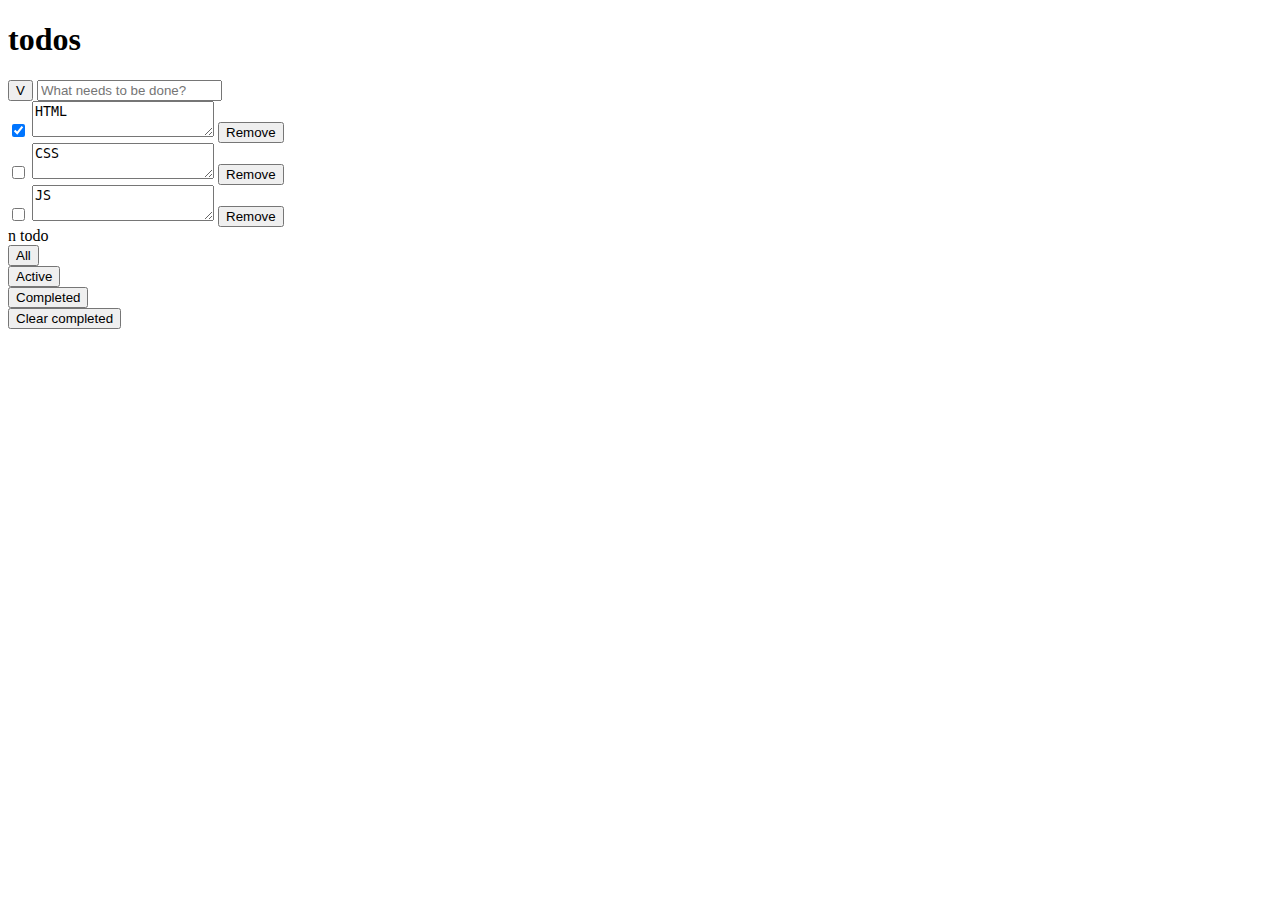
==== index1.html @ b1398bf4 "Add files via upload" ====
<!DOCTYPE html>
<html lang="en">

<head>
	<meta charset="UTF-8">
	<title>Title</title>
</head>
<body>

<div class="todo-container">

    <div class="todo-header">
        <h1 class="todo-title">todos</h1>
    </div>

    <div class="todo-add">
        <button class="todo-all_select-all" aria-label="Mark all as completed"> V
        </button>

        <input class="todo-all_input" type="text" placeholder="What needs to be done?" aria-label="Add todo field">
    </div>

    <div class="todo-list">
        <div class="todo-item __ready">

            <input type="checkbox" class="todo-item_ready-mark" value="cb_html"  checked="checked"
                   aria-label="Mark as not completed">

            <textarea  class="todo-item_text">HTML</textarea>

            <button class="todo-item_remove" aria-label="Remove"> Remove </button>
        </div>

        <div class="todo-item __ready">

            <input type="checkbox" class="todo-item_ready-mark" value="cb_html"
                   aria-label="Mark as completed">

            <textarea  class="todo-item_text">CSS</textarea>

            <button class="todo-item_remove" aria-label="Remove"> Remove </button>
        </div>

        <div class="todo-item __ready">

            <input type="checkbox" class="todo-item_ready-mark" value="cb_html"
                   aria-label="Mark as completed">

            <textarea  class="todo-item_text">JS</textarea>

            <button class="todo-item_remove" aria-label="Remove"> Remove </button>
        </div>
    </div>

    <div class="todo-action-bar">
        <div class="todo-action-bar_counter" aria-label="Count of not completed">
            n todo
        </div>

        <div class="todo-filter" data-filter="all" aria-label="Filter: show all todos">
            <button class="todo-filter __active" >
                All
            </button>
        </div>

        <div class="todo-filter" data-filter="ready" aria-label="Filter: show active todos">
            <button class="todo-filter" >
                Active
            </button>
        </div>

        <div class="todo-filter" data-filter="unready" aria-label="Filter: show completed todos">
            <button class="todo-filter __active" >
                Completed
            </button>
        </div>

            <button class="todo-action-bar_remove-complited"> Clear completed</button>

    </div>


</div>


</body>
</html>
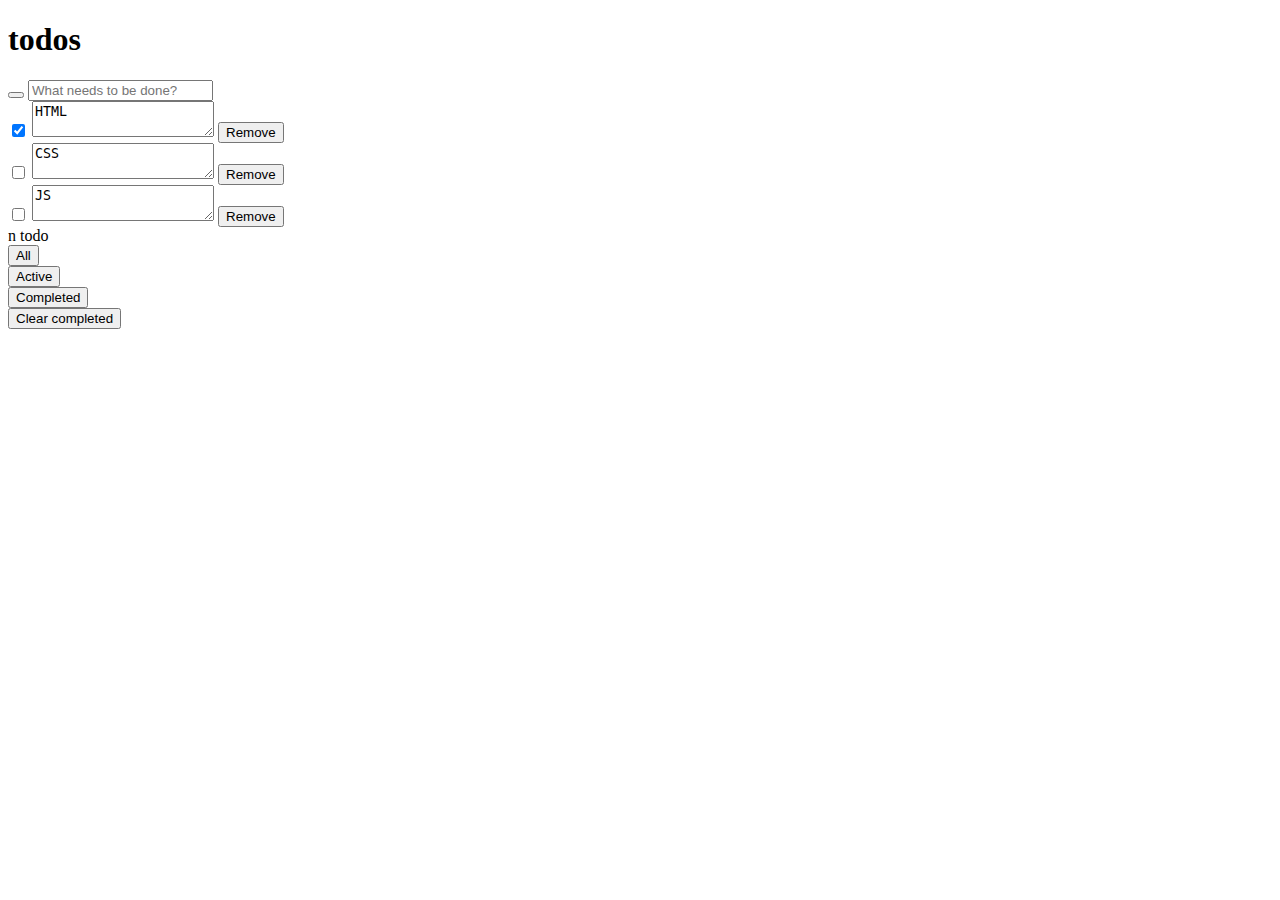
==== commit d8bd20e7: "Update index1.html" ====
--- a/index1.html
+++ b/index1.html
@@ -14,7 +14,7 @@
     </div>
 
     <div class="todo-add">
-        <button class="todo-all_select-all" aria-label="Mark all as completed"> V
+        <button class="todo-all_select-all" aria-label="Mark all as completed">
         </button>
 
         <input class="todo-all_input" type="text" placeholder="What needs to be done?" aria-label="Add todo field">
@@ -70,7 +70,7 @@
         </div>
 
         <div class="todo-filter" data-filter="unready" aria-label="Filter: show completed todos">
-            <button class="todo-filter __active" >
+            <button class="todo-filter" >
                 Completed
             </button>
         </div>
@@ -84,4 +84,4 @@
 
 
 </body>
-</html>+</html>
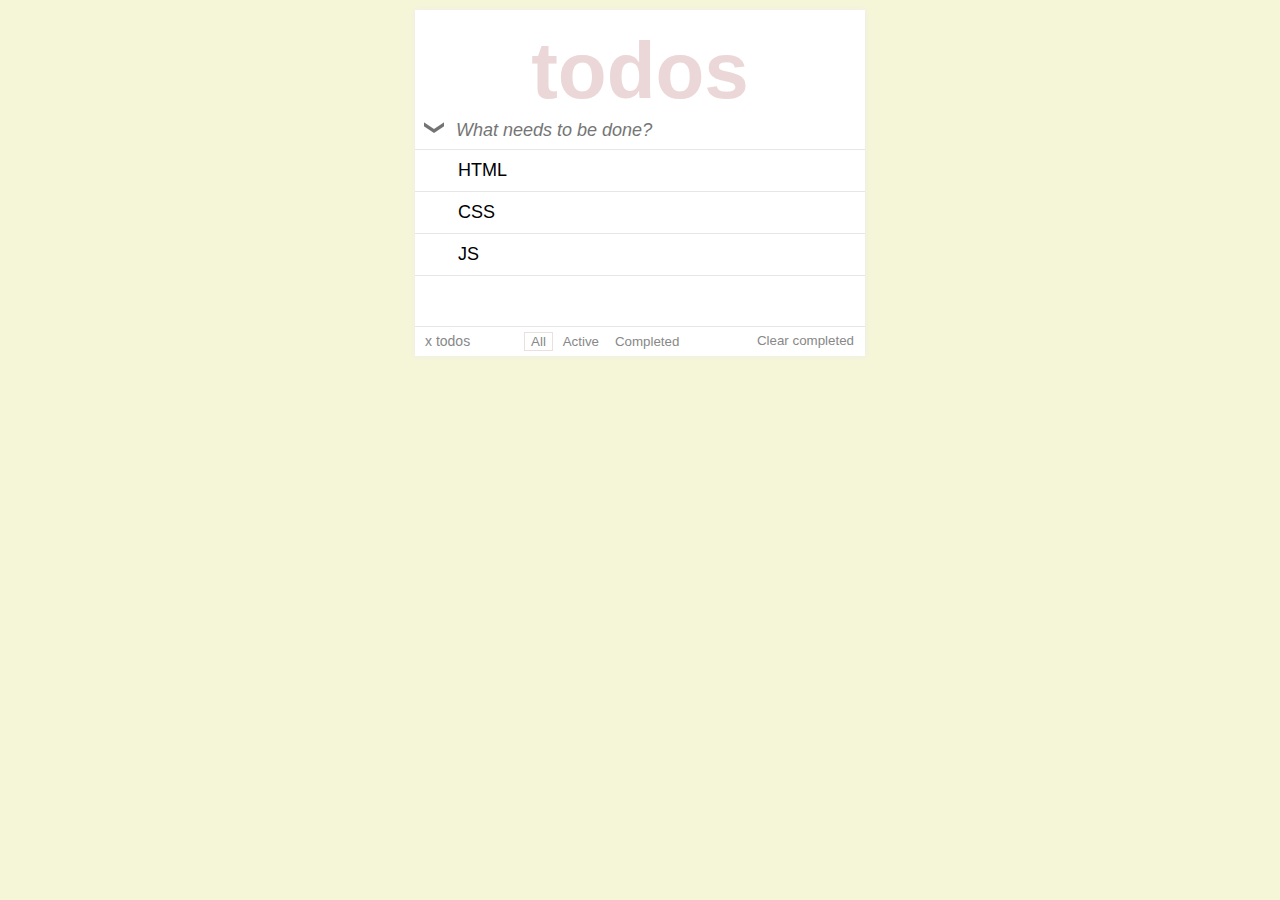
==== commit 05910096: "Add files via upload" ====
--- a/index1.html
+++ b/index1.html
@@ -3,6 +3,7 @@
 
 <head>
 	<meta charset="UTF-8">
+	<link rel="stylesheet" href="css/style.css">
 	<title>Title</title>
 </head>
 <body>
@@ -54,7 +55,7 @@
 
     <div class="todo-action-bar">
         <div class="todo-action-bar_counter" aria-label="Count of not completed">
-            n todo
+            x todos
         </div>
 
         <div class="todo-filter" data-filter="all" aria-label="Filter: show all todos">
--- a/css/style.css
+++ b/css/style.css
@@ -0,0 +1,210 @@
+body {
+	background-color: #f5f5d8;
+	font-family: Arial;
+}
+
+
+.todo-container{
+	background-color: #ffffff;
+	width: 450px;
+
+	margin: 30px auto;
+	margin-top: 10px;
+	padding-top: 15px;
+
+	box-shadow: 0px 0px 5px  #ededed;
+}
+
+
+.todo-title, .todo-header{
+	background-color: #fff;	
+   	color: #ebd7d7;
+
+	margin: auto;
+	font-weight: 100px;	
+	font-size: 80px;
+	text-align: center;	
+}
+.todo-add{	
+	border-bottom:solid 1px #e6e6e6;
+	padding-bottom:5px;
+}
+
+.todo-all_select-all{
+	background: url('../images/icons/select-all.png') no-repeat center;
+
+	float: left;
+
+    	width: 20px;
+    	height: 20px;
+
+	margin-left: 9px;
+	margin-right:10px;
+	border: none;
+	outline:none;
+
+	
+}
+
+.todo-all_input{
+	width:70%;
+	height:25px;
+
+	border:none;
+	outline:none;
+	font-size: 18px;
+	font-family: Arial, sans-serif;
+	font-style:italic;
+}
+
+.todo-list{
+	min-height: 25px;
+}
+
+.todo-item {
+	border-bottom:solid 1px #e6e6e6;	
+}
+
+.todo-item:hover {
+	background: #ededed;
+
+	border-bottom:solid 1px #e6e6e6;
+
+}
+
+.todo-item_text{
+	width:70%;
+	height:25px;
+
+	margin-left:5px;
+	outline: none;
+	padding-top:10px;
+	overflow: hidden;
+	border:none;
+	background: inherit;
+	
+	font-size: 18px;
+	font-family: Arial, sans-serif;
+	resize: none;
+}
+
+.todo-item_remove{
+	background: url('../images/icons/close.png') no-repeat center;
+
+	width: 20px;
+    	height: 20px;
+
+	opacity: 0;
+	float: right;
+	margin-top: 10px;
+	margin-right: 10px;
+
+}
+
+.todo-item_remove:hover{
+	background: url('../images/icons/close.png') no-repeat center;
+
+	width: 20px;
+    	height: 20px;
+
+	float: right;
+	margin-top: 10px;
+	margin-right: 10px;
+
+	border: none;
+	outline: none
+}
+
+
+
+input[type=checkbox] {
+	visibility: hidden;
+}
+
+
+.todo-item_ready-mark {
+	background: #e6e6e6;
+
+	width: 28px;
+	height: 28px;
+
+	float: left;
+
+	margin-top: 5px;
+	margin-left: 5px;
+
+	border-radius: 50px;
+
+	position: relative;
+}
+
+.todo-item_ready-mark label:before {
+	cursor: pointer;
+	position: absolute;
+	width: 26px;
+	height: 26px;
+
+	left: 1px;
+	top: 1px;
+
+	
+	background-color: white; 
+	
+}
+
+
+.todo-item_ready-mark input[type=checkbox]:checked + label:after {
+	background: url('../images/icons/completed.png');
+
+}
+
+
+.todo-action-bar{
+	color: #888;
+
+	border-top: solid 1px #e6e6e6;
+	margin-top: 50px;
+	padding: 5px;
+	position: relative;
+	overflow:hidden;
+	font-size: 14px;
+	
+}
+
+.todo-action-bar_counter{
+	display: inline-block;
+	margin-right:50px;
+	margin-left: 5px;
+}
+
+.todo-filter{
+	color: #888;
+
+	display: inline-block;
+
+    	border: none;
+    	background: transparent;
+	outline: none;
+	
+}
+
+.todo-filter.__active{
+	border: solid 1px #ebdfdf;
+}
+
+.todo-action-bar_remove-complited{
+	color: #888;
+
+	float: right;
+
+    	border: none;
+    	background: transparent;
+	outline: none;
+}
+
+.todo_footers{
+	position:absolute;	
+}
+
+
+
